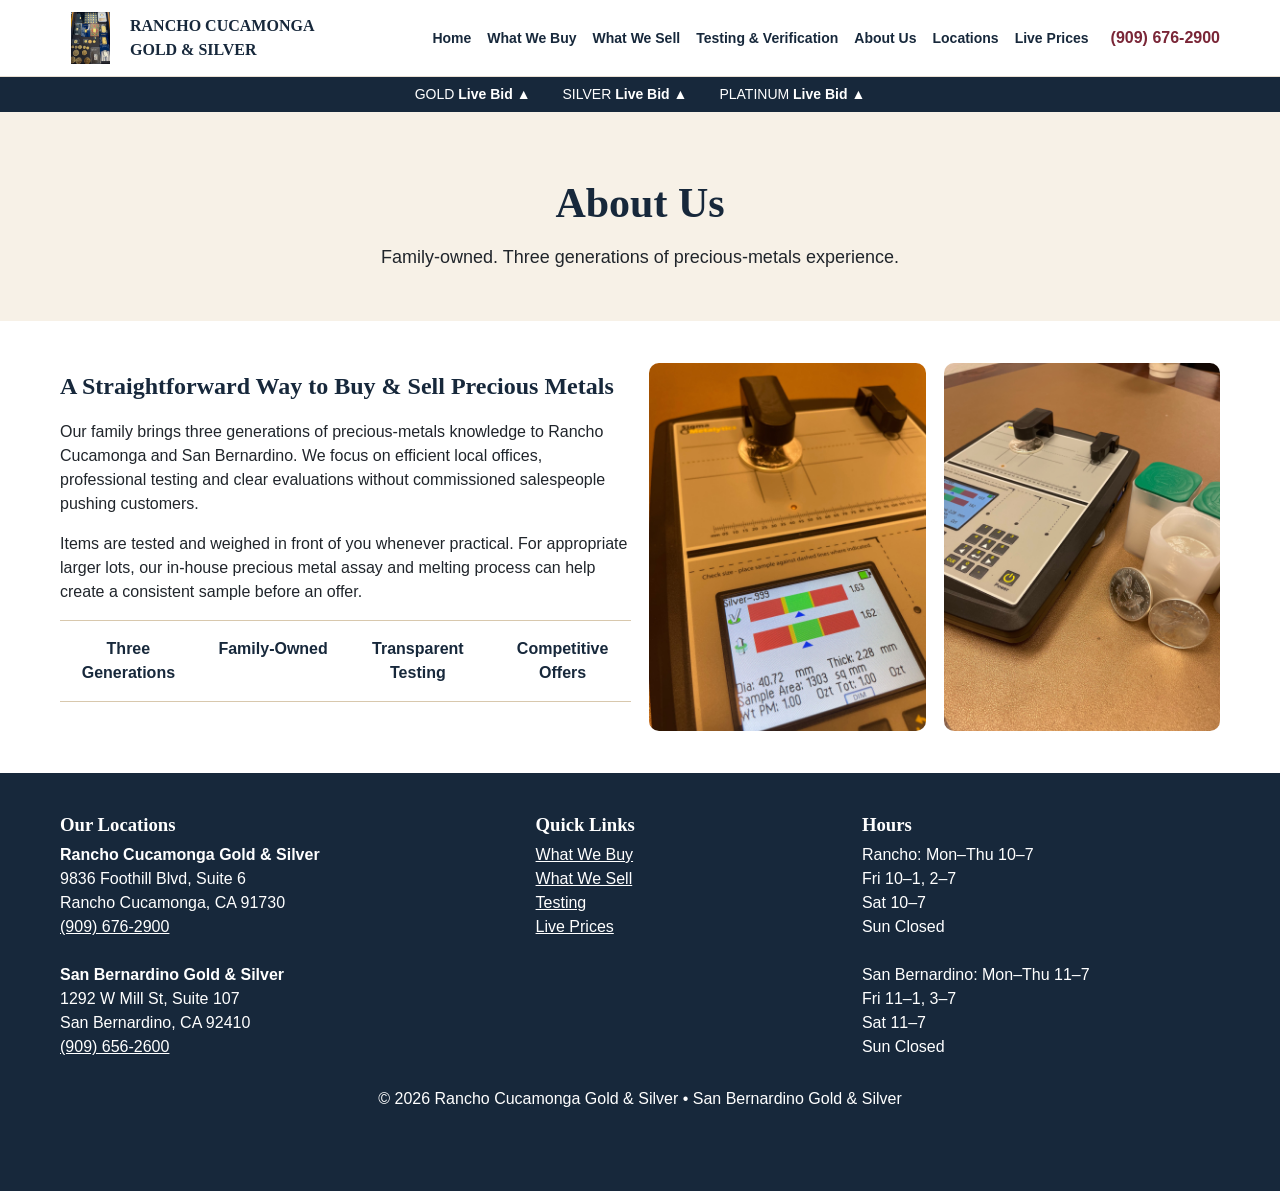
==== about.html @ 17d411f2 "Add files via upload" ====
<!doctype html><html lang="en"><head><meta charset="utf-8"><meta name="viewport" content="width=device-width,initial-scale=1"><title>About Us | Rancho Cucamonga Gold & Silver</title><meta name="description" content="Gold & Silver Buyer & Seller in Rancho Cucamonga and San Bernardino, California."><link rel="stylesheet" href="styles.css"></head><body><header class="header"><div class="wrap head"><a class="brand" href="index.html"><img src="assets/IMG_9487.jpeg" alt="Rancho Cucamonga Gold & Silver"><span>RANCHO CUCAMONGA<br>GOLD & SILVER</span></a><button class="menuBtn btn">☰</button><nav class="nav"><a href="index.html">Home</a><a href="buy.html">What We Buy</a><a href="sell.html">What We Sell</a><a href="testing.html">Testing & Verification</a><a href="about.html">About Us</a><a href="locations.html">Locations</a><a href="prices.html">Live Prices</a></nav><span class="phone">(909) 676-2900</span></div></header><a href="prices.html" class="ticker" style="display:block;text-decoration:none"><span>GOLD <b>Live Bid</b> ▲</span><span>SILVER <b>Live Bid</b> ▲</span><span>PLATINUM <b>Live Bid</b> ▲</span></a><section class="pagehero"><div class="wrap"><h1>About Us</h1><p class="lead">Family-owned. Three generations of precious-metals experience.</p></div></section><section class="section"><div class="wrap grid2"><div><h2>A Straightforward Way to Buy & Sell Precious Metals</h2><p>Our family brings three generations of precious-metals knowledge to Rancho Cucamonga and San Bernardino. We focus on efficient local offices, professional testing and clear evaluations without commissioned salespeople pushing customers.</p><p>Items are tested and weighed in front of you whenever practical. For appropriate larger lots, our in-house precious metal assay and melting process can help create a consistent sample before an offer.</p><div class="trust"><span>Three Generations</span><span>Family-Owned</span><span>Transparent Testing</span><span>Competitive Offers</span></div></div><div class="grid2"><img src="assets/df1a1af3-cf54-4268-b1e5-95b220ba0c48.jpeg" style="width:100%;border-radius:10px"><img src="assets/c4d57af2-8ee5-490c-bafe-da562ba56ebb.jpeg" style="width:100%;border-radius:10px"></div></div></section><footer class="footer"><div class="wrap footgrid"><div><h3>Our Locations</h3><b>Rancho Cucamonga Gold & Silver</b><br>9836 Foothill Blvd, Suite 6<br>Rancho Cucamonga, CA 91730<br><a href="tel:19096762900">(909) 676-2900</a><br><br><b>San Bernardino Gold & Silver</b><br>1292 W Mill St, Suite 107<br>San Bernardino, CA 92410<br><a href="tel:19096562600">(909) 656-2600</a></div><div><h3>Quick Links</h3><a href="buy.html">What We Buy</a><br><a href="sell.html">What We Sell</a><br><a href="testing.html">Testing</a><br><a href="prices.html">Live Prices</a></div><div><h3>Hours</h3>Rancho: Mon–Thu 10–7<br>Fri 10–1, 2–7<br>Sat 10–7<br>Sun Closed<br><br>San Bernardino: Mon–Thu 11–7<br>Fri 11–1, 3–7<br>Sat 11–7<br>Sun Closed</div></div><div class="wrap center" style="margin-top:28px">© 2026 Rancho Cucamonga Gold & Silver • San Bernardino Gold & Silver</div></footer><script src="site.js"></script></body></html>
---- styles.css ----
:root{--navy:#17283b;--burg:#7a2637;--gold:#b28a45;--cream:#f7f1e7;--ink:#20252b;--white:#fff}*{box-sizing:border-box}html{scroll-behavior:smooth}body{margin:0;font:16px/1.5 Arial,sans-serif;color:var(--ink);background:#fff}h1,h2,h3{font-family:Georgia,serif;color:var(--navy);margin:.2em 0}.wrap{width:min(1160px,92%);margin:auto}.header{position:sticky;top:0;z-index:50;background:#fff;border-bottom:1px solid #e8dfd2}.head{height:76px;display:flex;align-items:center;gap:22px}.brand{display:flex;align-items:center;gap:10px;text-decoration:none;color:var(--navy);font-family:Georgia,serif;font-weight:bold}.brand img{width:60px;height:52px;object-fit:contain}.nav{margin-left:auto;display:flex;gap:16px;align-items:center}.nav a{text-decoration:none;color:var(--navy);font-size:14px;font-weight:700}.nav a:hover{color:var(--burg)}.phone{font-weight:700;color:var(--burg);white-space:nowrap}.ticker{position:sticky;top:76px;z-index:45;background:var(--navy);color:#fff;padding:7px 0;text-align:center;font-size:14px}.ticker span{margin:0 16px}.hero{background:var(--cream)}.hero img{width:100%;display:block;max-height:620px;object-fit:cover;object-position:center}.hero-actions{margin-top:-72px;position:relative;z-index:2;padding-bottom:20px;display:flex;justify-content:center;gap:12px}.btn{display:inline-block;background:var(--navy);color:#fff;text-decoration:none;border:0;border-radius:7px;padding:12px 20px;font-weight:700;cursor:pointer}.btn.alt{background:var(--burg)}.section{padding:42px 0}.section.tinted{background:var(--cream)}.center{text-align:center}.lead{font-size:18px;max-width:820px;margin:8px auto 20px}.trust{display:grid;grid-template-columns:repeat(4,1fr);gap:8px;border-top:1px solid #d8c8ad;border-bottom:1px solid #d8c8ad;padding:16px 0;color:var(--navy);font-weight:700;text-align:center}.grid2,.grid3,.grid4{display:grid;gap:18px}.grid2{grid-template-columns:repeat(2,1fr)}.grid3{grid-template-columns:repeat(3,1fr)}.grid4{grid-template-columns:repeat(4,1fr)}.card{background:#fff;border:1px solid #e3d9ca;border-radius:12px;overflow:hidden;box-shadow:0 5px 18px #18283b0d}.card img{width:100%;height:230px;object-fit:cover}.pad{padding:18px}.card h3{font-size:22px}.product img{height:245px;object-fit:cover}.details{display:none;border-top:1px solid #eee;padding:16px}.product.open .details{display:block}.details-grid{display:grid;grid-template-columns:1fr 1.3fr;gap:18px}.specs{margin:0;padding-left:18px}.jump{display:flex;gap:8px;justify-content:center;flex-wrap:wrap;margin:18px 0}.jump a{padding:8px 12px;border:1px solid #d8c8ad;border-radius:20px;text-decoration:none;color:var(--navy)}.media-placeholder{height:260px;border-radius:12px;background:linear-gradient(135deg,#d8c8ad,#f7f1e7);display:flex;align-items:center;justify-content:center;color:var(--navy);font-weight:bold}.steps{display:grid;grid-template-columns:repeat(4,1fr);gap:12px}.step{padding:18px;background:#fff;border:1px solid #e3d9ca;border-radius:10px}.faq details{border-bottom:1px solid #ddd;padding:13px 0}.location{padding:22px;border:1px solid #e3d9ca;border-radius:12px;background:#fff}.map{width:100%;height:260px;border:0;border-radius:8px}.reviews{display:flex;overflow:auto;gap:14px;padding:6px 0}.review{min-width:300px;background:#fff;border:1px solid #e3d9ca;border-radius:10px;padding:16px}.stars{color:#b28a45}.footer{background:var(--navy);color:#fff;padding:34px 0 80px}.footer h3{color:#fff}.footer a{color:#fff}.footgrid{display:grid;grid-template-columns:1.5fr 1fr 1.2fr;gap:28px}.pagehero{padding:52px 0 30px;background:var(--cream);text-align:center}.pagehero h1{font-size:42px}.priceboxes{display:grid;grid-template-columns:repeat(3,1fr);gap:15px}.pricebox{background:#fff;border:1px solid #d8c8ad;border-radius:12px;padding:20px;text-align:center}.pricebig{font-size:32px;font-weight:800;color:var(--navy)}table{border-collapse:collapse;width:100%;background:#fff}td,th{padding:12px;border-bottom:1px solid #ddd;text-align:left}.fullscreen-board{background:var(--cream);min-height:100vh}.notice{background:#fff8e8;border:1px solid #e4c98c;padding:12px;border-radius:8px}.menuBtn{display:none}
@media(max-width:900px){.nav{display:none;position:absolute;top:76px;left:0;right:0;background:#fff;padding:18px;flex-direction:column;border-bottom:1px solid #ddd}.nav.show{display:flex}.menuBtn{display:block;margin-left:auto}.phone{display:none}.grid4,.grid3{grid-template-columns:repeat(2,1fr)}.trust,.steps{grid-template-columns:repeat(2,1fr)}.footgrid{grid-template-columns:1fr}.priceboxes{grid-template-columns:1fr}.ticker{top:76px}.hero-actions{margin-top:-20px}.details-grid{grid-template-columns:1fr}}
@media(max-width:600px){.grid2,.grid3,.grid4,.trust,.steps{grid-template-columns:1fr}.section{padding:30px 0}.pagehero h1{font-size:34px}.card img,.product img{height:220px}.ticker span{margin:0 5px;font-size:12px}.head{height:70px}.ticker{top:70px}.brand{font-size:13px}.brand img{width:52px}.hero img{min-height:340px;object-fit:cover}.hero-actions{margin-top:0;padding-top:14px}.btn{padding:11px 15px}}
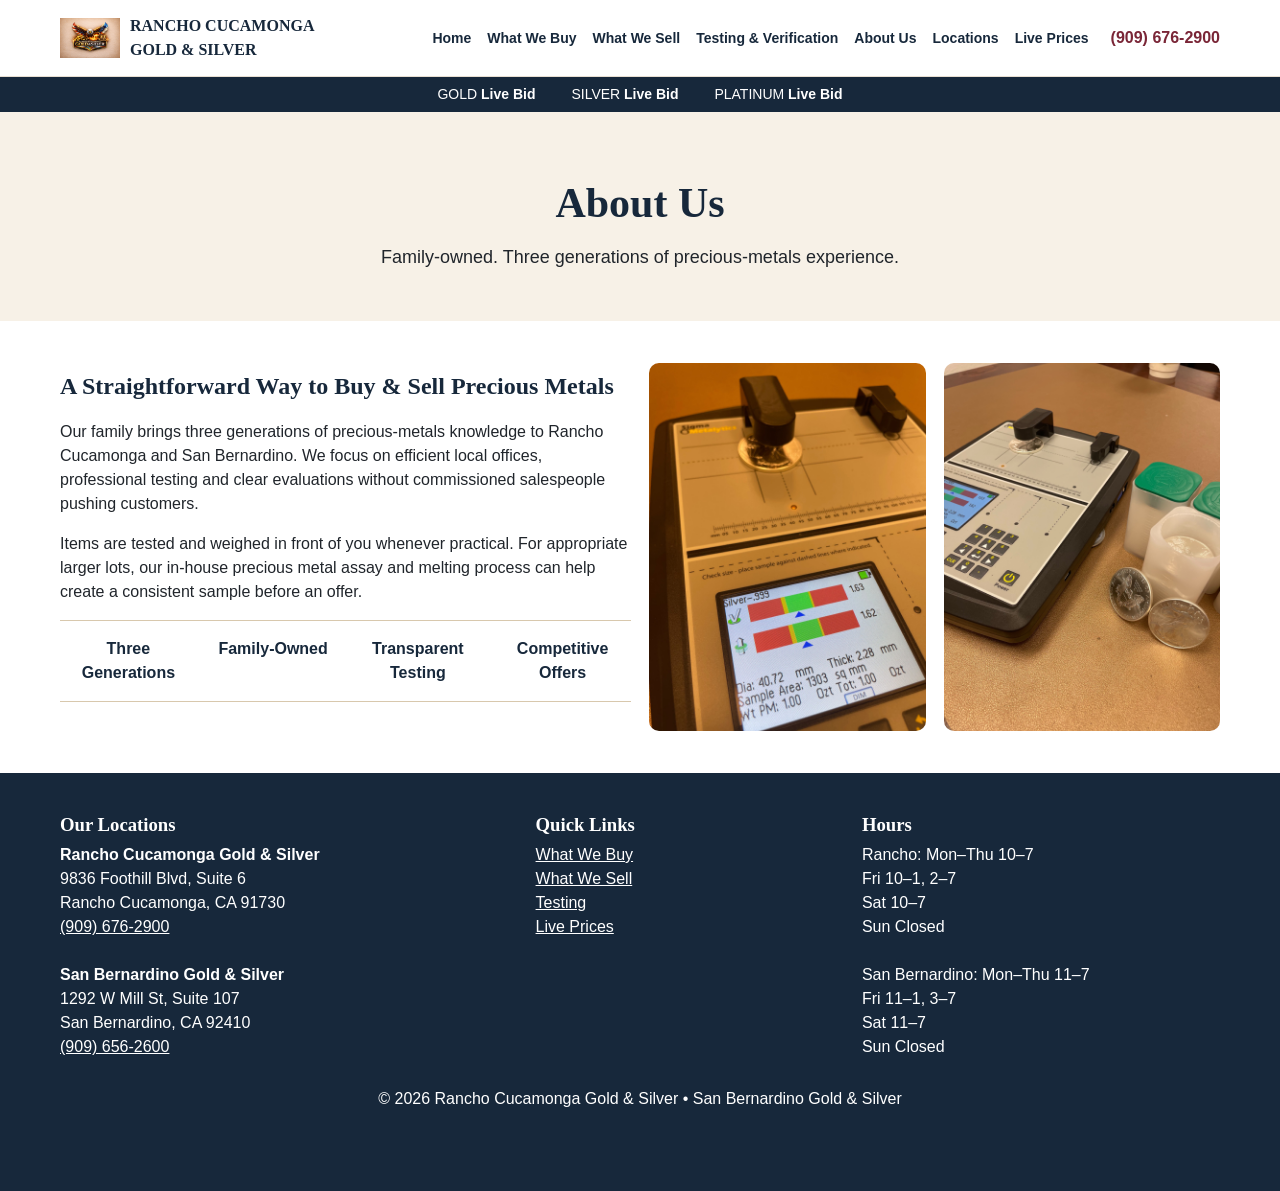
==== commit ea830a92: "Update about.html" ====
--- a/about.html
+++ b/about.html
@@ -1 +1,534 @@
-<!doctype html><html lang="en"><head><meta charset="utf-8"><meta name="viewport" content="width=device-width,initial-scale=1"><title>About Us | Rancho Cucamonga Gold & Silver</title><meta name="description" content="Gold & Silver Buyer & Seller in Rancho Cucamonga and San Bernardino, California."><link rel="stylesheet" href="styles.css"></head><body><header class="header"><div class="wrap head"><a class="brand" href="index.html"><img src="assets/IMG_9487.jpeg" alt="Rancho Cucamonga Gold & Silver"><span>RANCHO CUCAMONGA<br>GOLD & SILVER</span></a><button class="menuBtn btn">☰</button><nav class="nav"><a href="index.html">Home</a><a href="buy.html">What We Buy</a><a href="sell.html">What We Sell</a><a href="testing.html">Testing & Verification</a><a href="about.html">About Us</a><a href="locations.html">Locations</a><a href="prices.html">Live Prices</a></nav><span class="phone">(909) 676-2900</span></div></header><a href="prices.html" class="ticker" style="display:block;text-decoration:none"><span>GOLD <b>Live Bid</b> ▲</span><span>SILVER <b>Live Bid</b> ▲</span><span>PLATINUM <b>Live Bid</b> ▲</span></a><section class="pagehero"><div class="wrap"><h1>About Us</h1><p class="lead">Family-owned. Three generations of precious-metals experience.</p></div></section><section class="section"><div class="wrap grid2"><div><h2>A Straightforward Way to Buy & Sell Precious Metals</h2><p>Our family brings three generations of precious-metals knowledge to Rancho Cucamonga and San Bernardino. We focus on efficient local offices, professional testing and clear evaluations without commissioned salespeople pushing customers.</p><p>Items are tested and weighed in front of you whenever practical. For appropriate larger lots, our in-house precious metal assay and melting process can help create a consistent sample before an offer.</p><div class="trust"><span>Three Generations</span><span>Family-Owned</span><span>Transparent Testing</span><span>Competitive Offers</span></div></div><div class="grid2"><img src="assets/df1a1af3-cf54-4268-b1e5-95b220ba0c48.jpeg" style="width:100%;border-radius:10px"><img src="assets/c4d57af2-8ee5-490c-bafe-da562ba56ebb.jpeg" style="width:100%;border-radius:10px"></div></div></section><footer class="footer"><div class="wrap footgrid"><div><h3>Our Locations</h3><b>Rancho Cucamonga Gold & Silver</b><br>9836 Foothill Blvd, Suite 6<br>Rancho Cucamonga, CA 91730<br><a href="tel:19096762900">(909) 676-2900</a><br><br><b>San Bernardino Gold & Silver</b><br>1292 W Mill St, Suite 107<br>San Bernardino, CA 92410<br><a href="tel:19096562600">(909) 656-2600</a></div><div><h3>Quick Links</h3><a href="buy.html">What We Buy</a><br><a href="sell.html">What We Sell</a><br><a href="testing.html">Testing</a><br><a href="prices.html">Live Prices</a></div><div><h3>Hours</h3>Rancho: Mon–Thu 10–7<br>Fri 10–1, 2–7<br>Sat 10–7<br>Sun Closed<br><br>San Bernardino: Mon–Thu 11–7<br>Fri 11–1, 3–7<br>Sat 11–7<br>Sun Closed</div></div><div class="wrap center" style="margin-top:28px">© 2026 Rancho Cucamonga Gold & Silver • San Bernardino Gold & Silver</div></footer><script src="site.js"></script></body></html>+<!doctype html>
+<html lang="en">
+
+<head>
+<meta charset="utf-8">
+<meta name="viewport" content="width=device-width,initial-scale=1">
+
+<title>About Us | Rancho Cucamonga Gold & Silver</title>
+
+<meta
+  name="description"
+  content="Gold & Silver Buyer & Seller in Rancho Cucamonga and San Bernardino, California."
+>
+
+<link rel="stylesheet" href="styles.css">
+</head>
+
+<body>
+
+
+<!-- HEADER -->
+
+<header class="header">
+
+<div class="wrap head">
+
+<a class="brand" href="index.html">
+
+<img
+  id="header-logo"
+  src="assets/IMG_9487.jpeg"
+  alt="Rancho Cucamonga Gold & Silver"
+>
+
+<span>
+RANCHO CUCAMONGA<br>
+GOLD & SILVER
+</span>
+
+</a>
+
+<button class="menuBtn btn">
+☰
+</button>
+
+<nav class="nav">
+
+<a href="index.html">Home</a>
+<a href="buy.html">What We Buy</a>
+<a href="sell.html">What We Sell</a>
+<a href="testing.html">Testing & Verification</a>
+<a href="about.html">About Us</a>
+<a href="locations.html">Locations</a>
+<a href="prices.html">Live Prices</a>
+
+</nav>
+
+<span class="phone">
+(909) 676-2900
+</span>
+
+</div>
+
+</header>
+
+
+
+<!-- LIVE METAL PRICES -->
+
+<a
+  href="prices.html"
+  class="ticker"
+  style="display:block;text-decoration:none"
+>
+
+<span>
+GOLD <b>Live Bid</b>
+</span>
+
+<span>
+SILVER <b>Live Bid</b>
+</span>
+
+<span>
+PLATINUM <b>Live Bid</b>
+</span>
+
+</a>
+
+
+
+<!-- ABOUT PAGE HEADER -->
+
+<section class="pagehero">
+
+<div class="wrap">
+
+<h1>
+About Us
+</h1>
+
+<p
+  class="lead"
+  id="about-intro"
+>
+Family-owned. Three generations of precious-metals experience.
+</p>
+
+</div>
+
+</section>
+
+
+
+<!-- ABOUT CONTENT -->
+
+<section class="section">
+
+<div class="wrap grid2">
+
+
+<!-- ABOUT TEXT -->
+
+<div>
+
+<h2 id="about-heading">
+A Straightforward Way to Buy & Sell Precious Metals
+</h2>
+
+
+<p id="about-description-1">
+Our family brings three generations of precious-metals knowledge to Rancho Cucamonga and San Bernardino. We focus on efficient local offices, professional testing and clear evaluations without commissioned salespeople pushing customers.
+</p>
+
+
+<p id="about-description-2">
+Items are tested and weighed in front of you whenever practical. For appropriate larger lots, our in-house precious metal assay and melting process can help create a consistent sample before an offer.
+</p>
+
+
+
+<!-- TRUST LABELS -->
+
+<div class="trust">
+
+<span id="about-trust-1">
+Three Generations
+</span>
+
+<span id="about-trust-2">
+Family-Owned
+</span>
+
+<span id="about-trust-3">
+Transparent Testing
+</span>
+
+<span id="about-trust-4">
+Competitive Offers
+</span>
+
+</div>
+
+</div>
+
+
+
+<!-- ABOUT PHOTOS -->
+
+<div class="grid2">
+
+<img
+  id="about-image-1"
+  src="assets/df1a1af3-cf54-4268-b1e5-95b220ba0c48.jpeg"
+  alt="Rancho Cucamonga Gold & Silver"
+  style="width:100%;border-radius:10px"
+>
+
+
+<img
+  id="about-image-2"
+  src="assets/c4d57af2-8ee5-490c-bafe-da562ba56ebb.jpeg"
+  alt="Gold and silver precious metals"
+  style="width:100%;border-radius:10px"
+>
+
+</div>
+
+
+</div>
+
+</section>
+
+
+
+<!-- FOOTER -->
+
+<footer class="footer">
+
+<div class="wrap footgrid">
+
+
+<div>
+
+<h3>
+Our Locations
+</h3>
+
+<b>
+Rancho Cucamonga Gold & Silver
+</b>
+
+<br>
+9836 Foothill Blvd, Suite 6
+
+<br>
+Rancho Cucamonga, CA 91730
+
+<br>
+
+<a href="tel:19096762900">
+(909) 676-2900
+</a>
+
+
+<br><br>
+
+
+<b>
+San Bernardino Gold & Silver
+</b>
+
+<br>
+1292 W Mill St, Suite 107
+
+<br>
+San Bernardino, CA 92410
+
+<br>
+
+<a href="tel:19096562600">
+(909) 656-2600
+</a>
+
+</div>
+
+
+
+<div>
+
+<h3>
+Quick Links
+</h3>
+
+<a href="buy.html">
+What We Buy
+</a>
+
+<br>
+
+<a href="sell.html">
+What We Sell
+</a>
+
+<br>
+
+<a href="testing.html">
+Testing
+</a>
+
+<br>
+
+<a href="prices.html">
+Live Prices
+</a>
+
+</div>
+
+
+
+<div>
+
+<h3>
+Hours
+</h3>
+
+Rancho: Mon–Thu 10–7
+<br>
+
+Fri 10–1, 2–7
+<br>
+
+Sat 10–7
+<br>
+
+Sun Closed
+
+
+<br><br>
+
+
+San Bernardino: Mon–Thu 11–7
+<br>
+
+Fri 11–1, 3–7
+<br>
+
+Sat 11–7
+<br>
+
+Sun Closed
+
+</div>
+
+
+</div>
+
+
+<div
+  class="wrap center"
+  style="margin-top:28px"
+>
+
+© 2026 Rancho Cucamonga Gold & Silver
+•
+San Bernardino Gold & Silver
+
+</div>
+
+</footer>
+
+
+
+<script src="site.js"></script>
+
+
+<script>
+
+(async()=>{
+
+try{
+
+
+/* LOAD ADMIN SETTINGS */
+
+const r=
+  await fetch(
+    "content/settings/general.json",
+    {
+      cache:"no-store"
+    }
+  );
+
+if(!r.ok)return;
+
+const g=
+  await r.json();
+
+
+
+/* HEADER LOGO */
+
+if(g.header_logo){
+
+  const image=
+    document.getElementById("header-logo");
+
+  if(image){
+    image.src=g.header_logo;
+  }
+
+}
+
+
+
+/* ABOUT INTRO */
+
+if(g.about_intro){
+
+  const element=
+    document.getElementById("about-intro");
+
+  if(element){
+    element.textContent=g.about_intro;
+  }
+
+}
+
+
+
+/* ABOUT MAIN HEADING */
+
+if(g.about_heading){
+
+  const element=
+    document.getElementById("about-heading");
+
+  if(element){
+    element.textContent=g.about_heading;
+  }
+
+}
+
+
+
+/* DESCRIPTION 1 */
+
+if(g.about_description_1){
+
+  const element=
+    document.getElementById("about-description-1");
+
+  if(element){
+    element.textContent=g.about_description_1;
+  }
+
+}
+
+
+
+/* DESCRIPTION 2 */
+
+if(g.about_description_2){
+
+  const element=
+    document.getElementById("about-description-2");
+
+  if(element){
+    element.textContent=g.about_description_2;
+  }
+
+}
+
+
+
+/* TRUST LABEL 1 */
+
+if(g.about_trust_1){
+
+  const element=
+    document.getElementById("about-trust-1");
+
+  if(element){
+    element.textContent=g.about_trust_1;
+  }
+
+}
+
+
+
+/* TRUST LABEL 2 */
+
+if(g.about_trust_2){
+
+  const element=
+    document.getElementById("about-trust-2");
+
+  if(element){
+    element.textContent=g.about_trust_2;
+  }
+
+}
+
+
+
+/* TRUST LABEL 3 */
+
+if(g.about_trust_3){
+
+  const element=
+    document.getElementById("about-trust-3");
+
+  if(element){
+    element.textContent=g.about_trust_3;
+  }
+
+}
+
+
+
+/* TRUST LABEL 4 */
+
+if(g.about_trust_4){
+
+  const element=
+    document.getElementById("about-trust-4");
+
+  if(element){
+    element.textContent=g.about_trust_4;
+  }
+
+}
+
+
+
+/* ABOUT PHOTO 1 */
+
+if(g.about_image_1){
+
+  const image=
+    document.getElementById("about-image-1");
+
+  if(image){
+    image.src=g.about_image_1;
+  }
+
+}
+
+
+
+/* ABOUT PHOTO 2 */
+
+if(g.about_image_2){
+
+  const image=
+    document.getElementById("about-image-2");
+
+  if(image){
+    image.src=g.about_image_2;
+  }
+
+}
+
+
+}catch(e){}
+
+
+})();
+
+</script>
+
+
+</body>
+</html>
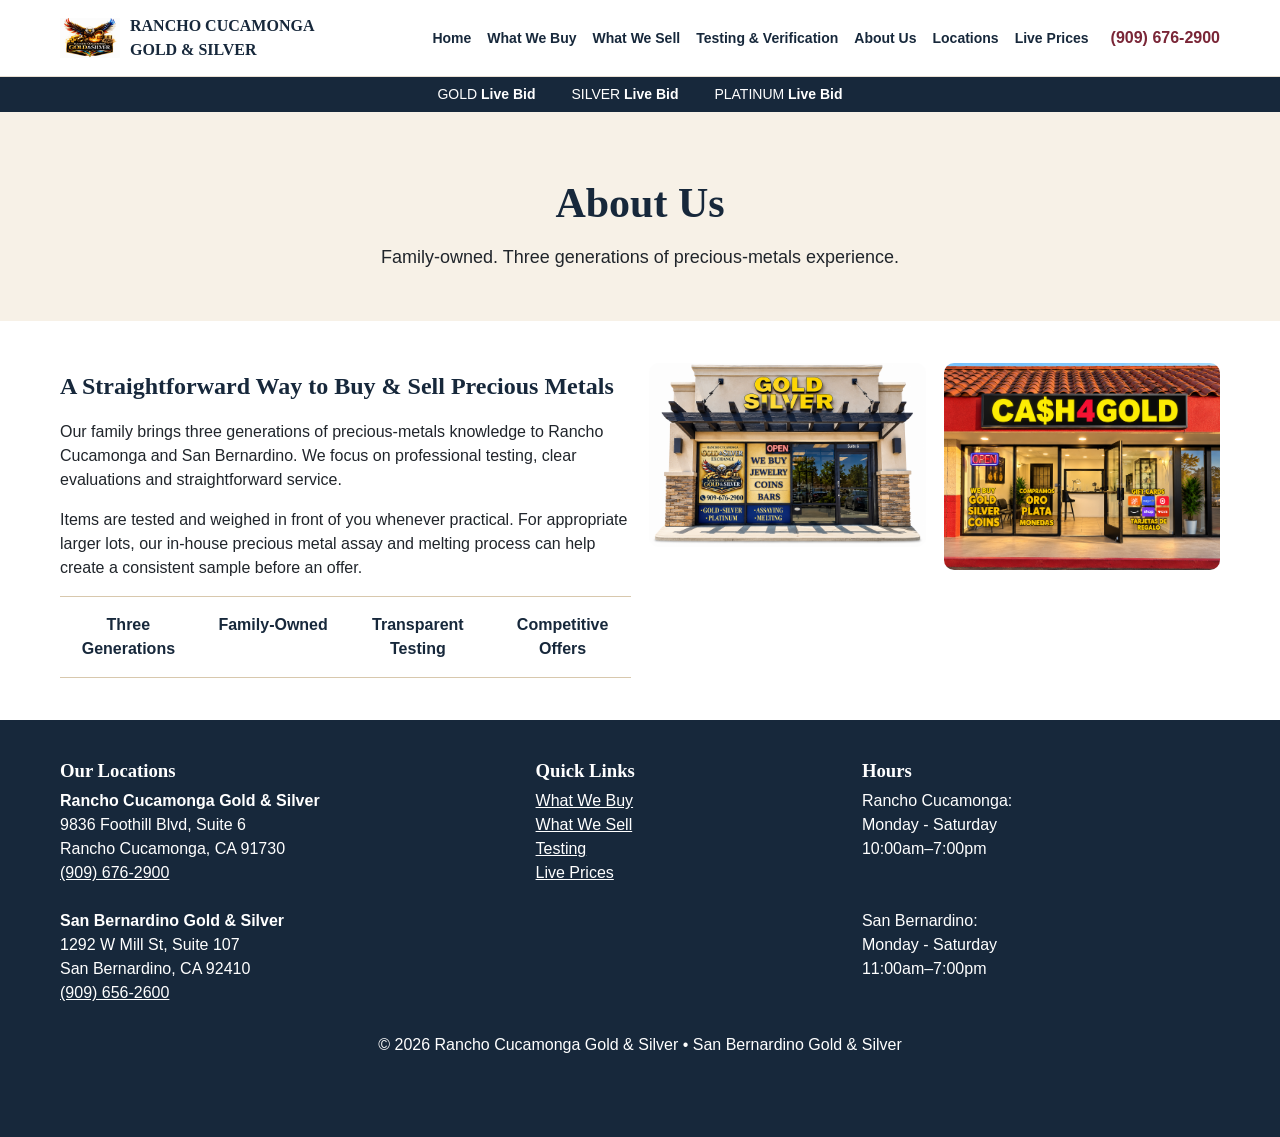
==== commit bace77ea: "Update about.html" ====
--- a/about.html
+++ b/about.html
@@ -28,7 +28,7 @@
 
 <img
   id="header-logo"
-  src="assets/IMG_9487.jpeg"
+  src="/assets/uploads/rancho_cucamonga_gold_silver_logo_hd-1-.jpg"
   alt="Rancho Cucamonga Gold & Silver"
 >
 
@@ -39,7 +39,7 @@
 
 </a>
 
-<button class="menuBtn btn">
+<button class="menuBtn btn" aria-label="Menu">
 ☰
 </button>
 
@@ -95,7 +95,7 @@
 
 <div class="wrap">
 
-<h1>
+<h1 id="about-page-heading">
 About Us
 </h1>
 
@@ -119,8 +119,6 @@
 <div class="wrap grid2">
 
 
-<!-- ABOUT TEXT -->
-
 <div>
 
 <h2 id="about-heading">
@@ -139,8 +137,6 @@
 
 
 
-<!-- TRUST LABELS -->
-
 <div class="trust">
 
 <span id="about-trust-1">
@@ -165,21 +161,18 @@
 
 
 
-<!-- ABOUT PHOTOS -->
-
 <div class="grid2">
 
 <img
   id="about-image-1"
-  src="assets/df1a1af3-cf54-4268-b1e5-95b220ba0c48.jpeg"
+  src="/assets/uploads/fdbc5a09-9437-418e-bec6-6cfd2b2c7103.png"
   alt="Rancho Cucamonga Gold & Silver"
   style="width:100%;border-radius:10px"
 >
 
-
 <img
   id="about-image-2"
-  src="assets/c4d57af2-8ee5-490c-bafe-da562ba56ebb.jpeg"
+  src="/assets/uploads/8f8536a7-00e0-43c3-9b45-6a53b4d12eab.png"
   alt="Gold and silver precious metals"
   style="width:100%;border-radius:10px"
 >
@@ -206,19 +199,23 @@
 Our Locations
 </h3>
 
-<b>
+<b id="footer-rancho-name">
 Rancho Cucamonga Gold & Silver
 </b>
 
 <br>
-9836 Foothill Blvd, Suite 6
-
-<br>
+
+<span id="footer-rancho-address">
+9836 Foothill Blvd, Suite 6<br>
 Rancho Cucamonga, CA 91730
-
-<br>
-
-<a href="tel:19096762900">
+</span>
+
+<br>
+
+<a
+  id="footer-rancho-phone"
+  href="tel:19096762900"
+>
 (909) 676-2900
 </a>
 
@@ -226,19 +223,23 @@
 <br><br>
 
 
-<b>
+<b id="footer-sb-name">
 San Bernardino Gold & Silver
 </b>
 
 <br>
-1292 W Mill St, Suite 107
-
-<br>
+
+<span id="footer-sb-address">
+1292 W Mill St, Suite 107<br>
 San Bernardino, CA 92410
-
-<br>
-
-<a href="tel:19096562600">
+</span>
+
+<br>
+
+<a
+  id="footer-sb-phone"
+  href="tel:19096562600"
+>
 (909) 656-2600
 </a>
 
@@ -284,31 +285,53 @@
 Hours
 </h3>
 
+<span id="footer-rancho-hours-mon-thu">
 Rancho: Mon–Thu 10–7
-<br>
-
+</span>
+
+<br>
+
+<span id="footer-rancho-hours-fri">
 Fri 10–1, 2–7
-<br>
-
+</span>
+
+<br>
+
+<span id="footer-rancho-hours-sat">
 Sat 10–7
-<br>
-
+</span>
+
+<br>
+
+<span id="footer-rancho-hours-sun">
 Sun Closed
+</span>
 
 
 <br><br>
 
 
+<span id="footer-sb-hours-mon-thu">
 San Bernardino: Mon–Thu 11–7
-<br>
-
+</span>
+
+<br>
+
+<span id="footer-sb-hours-fri">
 Fri 11–1, 3–7
-<br>
-
+</span>
+
+<br>
+
+<span id="footer-sb-hours-sat">
 Sat 11–7
-<br>
-
+</span>
+
+<br>
+
+<span id="footer-sb-hours-sun">
 Sun Closed
+</span>
 
 </div>
 
@@ -340,10 +363,7 @@
 
 try{
 
-
-/* LOAD ADMIN SETTINGS */
-
-const r=
+const response =
   await fetch(
     "content/settings/general.json",
     {
@@ -351,179 +371,119 @@
     }
   );
 
-if(!r.ok)return;
-
-const g=
-  await r.json();
-
-
-
-/* HEADER LOGO */
-
-if(g.header_logo){
-
-  const image=
-    document.getElementById("header-logo");
-
-  if(image){
-    image.src=g.header_logo;
+if(!response.ok)return;
+
+const g =
+  await response.json();
+
+
+
+function setText(id,value){
+
+  if(!value)return;
+
+  const element =
+    document.getElementById(id);
+
+  if(element){
+    element.textContent=value;
   }
 
 }
 
 
 
-/* ABOUT INTRO */
-
-if(g.about_intro){
-
-  const element=
-    document.getElementById("about-intro");
+function setImage(id,value){
+
+  if(!value)return;
+
+  const element =
+    document.getElementById(id);
 
   if(element){
-    element.textContent=g.about_intro;
+    element.src=value;
   }
 
 }
 
 
 
-/* ABOUT MAIN HEADING */
-
-if(g.about_heading){
-
-  const element=
-    document.getElementById("about-heading");
-
-  if(element){
-    element.textContent=g.about_heading;
-  }
-
-}
-
-
-
-/* DESCRIPTION 1 */
-
-if(g.about_description_1){
-
-  const element=
-    document.getElementById("about-description-1");
-
-  if(element){
-    element.textContent=g.about_description_1;
-  }
-
-}
-
-
-
-/* DESCRIPTION 2 */
-
-if(g.about_description_2){
-
-  const element=
-    document.getElementById("about-description-2");
-
-  if(element){
-    element.textContent=g.about_description_2;
-  }
-
-}
-
-
-
-/* TRUST LABEL 1 */
-
-if(g.about_trust_1){
-
-  const element=
-    document.getElementById("about-trust-1");
-
-  if(element){
-    element.textContent=g.about_trust_1;
-  }
-
-}
-
-
-
-/* TRUST LABEL 2 */
-
-if(g.about_trust_2){
-
-  const element=
-    document.getElementById("about-trust-2");
-
-  if(element){
-    element.textContent=g.about_trust_2;
-  }
-
-}
-
-
-
-/* TRUST LABEL 3 */
-
-if(g.about_trust_3){
-
-  const element=
-    document.getElementById("about-trust-3");
-
-  if(element){
-    element.textContent=g.about_trust_3;
-  }
-
-}
-
-
-
-/* TRUST LABEL 4 */
-
-if(g.about_trust_4){
-
-  const element=
-    document.getElementById("about-trust-4");
-
-  if(element){
-    element.textContent=g.about_trust_4;
-  }
-
-}
-
-
-
-/* ABOUT PHOTO 1 */
-
-if(g.about_image_1){
-
-  const image=
-    document.getElementById("about-image-1");
-
-  if(image){
-    image.src=g.about_image_1;
-  }
-
-}
-
-
-
-/* ABOUT PHOTO 2 */
-
-if(g.about_image_2){
-
-  const image=
-    document.getElementById("about-image-2");
-
-  if(image){
-    image.src=g.about_image_2;
-  }
-
-}
+/* HEADER */
+
+setImage(
+  "header-logo",
+  g.header_logo
+);
+
+
+
+/* ABOUT PAGE */
+
+setText(
+  "about-page-heading",
+  g.about_page_heading
+);
+
+setText(
+  "about-intro",
+  g.about_intro
+);
+
+setText(
+  "about-heading",
+  g.about_heading
+);
+
+setText(
+  "about-description-1",
+  g.about_description_1
+);
+
+setText(
+  "about-description-2",
+  g.about_description_2
+);
+
+
+
+/* TRUST LABELS */
+
+setText(
+  "about-trust-1",
+  g.about_trust_1
+);
+
+setText(
+  "about-trust-2",
+  g.about_trust_2
+);
+
+setText(
+  "about-trust-3",
+  g.about_trust_3
+);
+
+setText(
+  "about-trust-4",
+  g.about_trust_4
+);
+
+
+
+/* PHOTOS */
+
+setImage(
+  "about-image-1",
+  g.about_image_1
+);
+
+setImage(
+  "about-image-2",
+  g.about_image_2
+);
 
 
 }catch(e){}
-
 
 })();
 
--- a/styles.css
+++ b/styles.css
@@ -1,4 +1,565 @@
-
-:root{--navy:#17283b;--burg:#7a2637;--gold:#b28a45;--cream:#f7f1e7;--ink:#20252b;--white:#fff}*{box-sizing:border-box}html{scroll-behavior:smooth}body{margin:0;font:16px/1.5 Arial,sans-serif;color:var(--ink);background:#fff}h1,h2,h3{font-family:Georgia,serif;color:var(--navy);margin:.2em 0}.wrap{width:min(1160px,92%);margin:auto}.header{position:sticky;top:0;z-index:50;background:#fff;border-bottom:1px solid #e8dfd2}.head{height:76px;display:flex;align-items:center;gap:22px}.brand{display:flex;align-items:center;gap:10px;text-decoration:none;color:var(--navy);font-family:Georgia,serif;font-weight:bold}.brand img{width:60px;height:52px;object-fit:contain}.nav{margin-left:auto;display:flex;gap:16px;align-items:center}.nav a{text-decoration:none;color:var(--navy);font-size:14px;font-weight:700}.nav a:hover{color:var(--burg)}.phone{font-weight:700;color:var(--burg);white-space:nowrap}.ticker{position:sticky;top:76px;z-index:45;background:var(--navy);color:#fff;padding:7px 0;text-align:center;font-size:14px}.ticker span{margin:0 16px}.hero{background:var(--cream)}.hero img{width:100%;display:block;max-height:620px;object-fit:cover;object-position:center}.hero-actions{margin-top:-72px;position:relative;z-index:2;padding-bottom:20px;display:flex;justify-content:center;gap:12px}.btn{display:inline-block;background:var(--navy);color:#fff;text-decoration:none;border:0;border-radius:7px;padding:12px 20px;font-weight:700;cursor:pointer}.btn.alt{background:var(--burg)}.section{padding:42px 0}.section.tinted{background:var(--cream)}.center{text-align:center}.lead{font-size:18px;max-width:820px;margin:8px auto 20px}.trust{display:grid;grid-template-columns:repeat(4,1fr);gap:8px;border-top:1px solid #d8c8ad;border-bottom:1px solid #d8c8ad;padding:16px 0;color:var(--navy);font-weight:700;text-align:center}.grid2,.grid3,.grid4{display:grid;gap:18px}.grid2{grid-template-columns:repeat(2,1fr)}.grid3{grid-template-columns:repeat(3,1fr)}.grid4{grid-template-columns:repeat(4,1fr)}.card{background:#fff;border:1px solid #e3d9ca;border-radius:12px;overflow:hidden;box-shadow:0 5px 18px #18283b0d}.card img{width:100%;height:230px;object-fit:cover}.pad{padding:18px}.card h3{font-size:22px}.product img{height:245px;object-fit:cover}.details{display:none;border-top:1px solid #eee;padding:16px}.product.open .details{display:block}.details-grid{display:grid;grid-template-columns:1fr 1.3fr;gap:18px}.specs{margin:0;padding-left:18px}.jump{display:flex;gap:8px;justify-content:center;flex-wrap:wrap;margin:18px 0}.jump a{padding:8px 12px;border:1px solid #d8c8ad;border-radius:20px;text-decoration:none;color:var(--navy)}.media-placeholder{height:260px;border-radius:12px;background:linear-gradient(135deg,#d8c8ad,#f7f1e7);display:flex;align-items:center;justify-content:center;color:var(--navy);font-weight:bold}.steps{display:grid;grid-template-columns:repeat(4,1fr);gap:12px}.step{padding:18px;background:#fff;border:1px solid #e3d9ca;border-radius:10px}.faq details{border-bottom:1px solid #ddd;padding:13px 0}.location{padding:22px;border:1px solid #e3d9ca;border-radius:12px;background:#fff}.map{width:100%;height:260px;border:0;border-radius:8px}.reviews{display:flex;overflow:auto;gap:14px;padding:6px 0}.review{min-width:300px;background:#fff;border:1px solid #e3d9ca;border-radius:10px;padding:16px}.stars{color:#b28a45}.footer{background:var(--navy);color:#fff;padding:34px 0 80px}.footer h3{color:#fff}.footer a{color:#fff}.footgrid{display:grid;grid-template-columns:1.5fr 1fr 1.2fr;gap:28px}.pagehero{padding:52px 0 30px;background:var(--cream);text-align:center}.pagehero h1{font-size:42px}.priceboxes{display:grid;grid-template-columns:repeat(3,1fr);gap:15px}.pricebox{background:#fff;border:1px solid #d8c8ad;border-radius:12px;padding:20px;text-align:center}.pricebig{font-size:32px;font-weight:800;color:var(--navy)}table{border-collapse:collapse;width:100%;background:#fff}td,th{padding:12px;border-bottom:1px solid #ddd;text-align:left}.fullscreen-board{background:var(--cream);min-height:100vh}.notice{background:#fff8e8;border:1px solid #e4c98c;padding:12px;border-radius:8px}.menuBtn{display:none}
-@media(max-width:900px){.nav{display:none;position:absolute;top:76px;left:0;right:0;background:#fff;padding:18px;flex-direction:column;border-bottom:1px solid #ddd}.nav.show{display:flex}.menuBtn{display:block;margin-left:auto}.phone{display:none}.grid4,.grid3{grid-template-columns:repeat(2,1fr)}.trust,.steps{grid-template-columns:repeat(2,1fr)}.footgrid{grid-template-columns:1fr}.priceboxes{grid-template-columns:1fr}.ticker{top:76px}.hero-actions{margin-top:-20px}.details-grid{grid-template-columns:1fr}}
-@media(max-width:600px){.grid2,.grid3,.grid4,.trust,.steps{grid-template-columns:1fr}.section{padding:30px 0}.pagehero h1{font-size:34px}.card img,.product img{height:220px}.ticker span{margin:0 5px;font-size:12px}.head{height:70px}.ticker{top:70px}.brand{font-size:13px}.brand img{width:52px}.hero img{min-height:340px;object-fit:cover}.hero-actions{margin-top:0;padding-top:14px}.btn{padding:11px 15px}}
+:root{--navy:#17283b;--burg:#7a2637;--gold:#b28a45;--cream:#f7f1e7;--ink:#20252b;--white:#fff}
+
+*{box-sizing:border-box}
+
+html{scroll-behavior:smooth}
+
+body{
+margin:0;
+font:16px/1.5 Arial,sans-serif;
+color:var(--ink);
+background:#fff
+}
+
+h1,h2,h3{
+font-family:Georgia,serif;
+color:var(--navy);
+margin:.2em 0
+}
+
+.wrap{
+width:min(1160px,92%);
+margin:auto
+}
+
+.header{
+position:sticky;
+top:0;
+z-index:50;
+background:#fff;
+border-bottom:1px solid #e8dfd2
+}
+
+.head{
+height:76px;
+display:flex;
+align-items:center;
+gap:22px
+}
+
+.brand{
+display:flex;
+align-items:center;
+gap:10px;
+text-decoration:none;
+color:var(--navy);
+font-family:Georgia,serif;
+font-weight:bold
+}
+
+.brand img{
+width:60px;
+height:52px;
+object-fit:contain
+}
+
+.nav{
+margin-left:auto;
+display:flex;
+gap:16px;
+align-items:center
+}
+
+.nav a{
+text-decoration:none;
+color:var(--navy);
+font-size:14px;
+font-weight:700
+}
+
+.nav a:hover{
+color:var(--burg)
+}
+
+.phone{
+font-weight:700;
+color:var(--burg);
+white-space:nowrap
+}
+
+.ticker{
+position:sticky;
+top:76px;
+z-index:45;
+background:var(--navy);
+color:#fff;
+padding:7px 0;
+text-align:center;
+font-size:14px
+}
+
+.ticker span{
+margin:0 16px
+}
+
+.hero{
+background:var(--cream)
+}
+
+.hero picture{
+display:block;
+width:100%
+}
+
+.hero img{
+width:100%;
+height:auto;
+display:block;
+object-fit:contain
+}
+
+.hero-actions{
+margin-top:-72px;
+position:relative;
+z-index:2;
+padding-bottom:20px;
+display:flex;
+justify-content:center;
+gap:12px
+}
+
+.btn{
+display:inline-block;
+background:var(--navy);
+color:#fff;
+text-decoration:none;
+border:0;
+border-radius:7px;
+padding:12px 20px;
+font-weight:700;
+cursor:pointer
+}
+
+.btn.alt{
+background:var(--burg)
+}
+
+.section{
+padding:42px 0
+}
+
+.section.tinted{
+background:var(--cream)
+}
+
+.center{
+text-align:center
+}
+
+.lead{
+font-size:18px;
+max-width:820px;
+margin:8px auto 20px
+}
+
+.trust{
+display:grid;
+grid-template-columns:repeat(4,1fr);
+gap:8px;
+border-top:1px solid #d8c8ad;
+border-bottom:1px solid #d8c8ad;
+padding:16px 0;
+color:var(--navy);
+font-weight:700;
+text-align:center
+}
+
+.grid2,.grid3,.grid4{
+display:grid;
+gap:18px
+}
+
+.grid2{
+grid-template-columns:repeat(2,1fr)
+}
+
+.grid3{
+grid-template-columns:repeat(3,1fr)
+}
+
+.grid4{
+grid-template-columns:repeat(4,1fr)
+}
+
+.card{
+background:#fff;
+border:1px solid #e3d9ca;
+border-radius:12px;
+overflow:hidden;
+box-shadow:0 5px 18px #18283b0d
+}
+
+.card img{
+width:100%;
+height:230px;
+object-fit:cover
+}
+
+.pad{
+padding:18px
+}
+
+.card h3{
+font-size:22px
+}
+
+.product img{
+width:100%;
+height:245px;
+object-fit:contain;
+object-position:center;
+background:#fff;
+padding:8px
+}
+
+.details{
+display:none;
+border-top:1px solid #eee;
+padding:16px
+}
+
+.product.open .details{
+display:block
+}
+
+.details-grid{
+display:grid;
+grid-template-columns:1fr 1.3fr;
+gap:18px
+}
+
+.specs{
+margin:0;
+padding-left:18px
+}
+
+.jump{
+display:flex;
+gap:8px;
+justify-content:center;
+flex-wrap:wrap;
+margin:18px 0
+}
+
+.jump a{
+padding:8px 12px;
+border:1px solid #d8c8ad;
+border-radius:20px;
+text-decoration:none;
+color:var(--navy)
+}
+
+.media-placeholder{
+height:260px;
+border-radius:12px;
+background:linear-gradient(135deg,#d8c8ad,#f7f1e7);
+display:flex;
+align-items:center;
+justify-content:center;
+color:var(--navy);
+font-weight:bold
+}
+
+.steps{
+display:grid;
+grid-template-columns:repeat(4,1fr);
+gap:12px
+}
+
+.step{
+padding:18px;
+background:#fff;
+border:1px solid #e3d9ca;
+border-radius:10px
+}
+
+.faq details{
+border-bottom:1px solid #ddd;
+padding:13px 0
+}
+
+.location{
+padding:22px;
+border:1px solid #e3d9ca;
+border-radius:12px;
+background:#fff
+}
+
+.map{
+width:100%;
+height:260px;
+border:0;
+border-radius:8px
+}
+
+.reviews{
+display:flex;
+overflow:auto;
+gap:14px;
+padding:6px 0
+}
+
+.review{
+min-width:300px;
+background:#fff;
+border:1px solid #e3d9ca;
+border-radius:10px;
+padding:16px
+}
+
+.stars{
+color:#b28a45
+}
+
+.footer{
+background:var(--navy);
+color:#fff;
+padding:34px 0 80px
+}
+
+.footer h3{
+color:#fff
+}
+
+.footer a{
+color:#fff
+}
+
+.footgrid{
+display:grid;
+grid-template-columns:1.5fr 1fr 1.2fr;
+gap:28px
+}
+
+.pagehero{
+padding:52px 0 30px;
+background:var(--cream);
+text-align:center
+}
+
+.pagehero h1{
+font-size:42px
+}
+
+.priceboxes{
+display:grid;
+grid-template-columns:repeat(3,1fr);
+gap:15px
+}
+
+.pricebox{
+background:#fff;
+border:1px solid #d8c8ad;
+border-radius:12px;
+padding:20px;
+text-align:center
+}
+
+.pricebig{
+font-size:32px;
+font-weight:800;
+color:var(--navy)
+}
+
+table{
+border-collapse:collapse;
+width:100%;
+background:#fff
+}
+
+td,th{
+padding:12px;
+border-bottom:1px solid #ddd;
+text-align:left
+}
+
+.fullscreen-board{
+background:var(--cream);
+min-height:100vh
+}
+
+.notice{
+background:#fff8e8;
+border:1px solid #e4c98c;
+padding:12px;
+border-radius:8px
+}
+
+.menuBtn{
+display:none
+}
+
+/* TESTING PAGE IMAGES - DESKTOP */
+
+#sigma-image,
+#acid-image{
+width:100%;
+height:230px;
+object-fit:contain;
+object-position:center;
+background:#fff;
+padding:8px
+}
+@media(max-width:900px){
+
+.nav{
+display:none;
+position:absolute;
+top:76px;
+left:0;
+right:0;
+background:#fff;
+padding:18px;
+flex-direction:column;
+border-bottom:1px solid #ddd
+}
+
+.nav.show{
+display:flex
+}
+
+.menuBtn{
+display:block;
+margin-left:auto
+}
+
+.phone{
+display:none
+}
+
+.grid4,.grid3{
+grid-template-columns:repeat(2,1fr)
+}
+
+.trust,.steps{
+grid-template-columns:repeat(2,1fr)
+}
+
+.footgrid{
+grid-template-columns:1fr
+}
+
+.priceboxes{
+grid-template-columns:1fr
+}
+
+.ticker{
+top:76px
+}
+
+.hero-actions{
+margin-top:-20px
+}
+
+.details-grid{
+grid-template-columns:1fr
+}
+
+}
+
+
+@media(max-width:600px){
+
+.grid2,.grid3,.grid4,.trust,.steps{
+grid-template-columns:1fr
+}
+
+.section{
+padding:30px 0
+}
+
+.pagehero h1{
+font-size:34px
+}
+
+.ticker span{
+margin:0 3px;
+font-size:12px;
+white-space:nowrap;
+display:inline-flex;
+align-items:center;
+gap:3px;
+}
+
+.head{
+height:70px
+}
+
+.ticker{
+top:70px
+}
+
+.brand{
+font-size:13px
+}
+
+.brand img{
+width:52px
+}
+
+.hero img{
+width:100%;
+height:auto;
+min-height:0;
+object-fit:contain
+}
+
+.hero-actions{
+margin-top:0;
+padding-top:14px
+}
+
+.btn{
+padding:11px 15px
+}
+
+
+/* PRODUCT MAIN IMAGE - PHONE */
+
+.product > img{
+width:100%;
+height:300px;
+object-fit:contain;
+object-position:center;
+background:#fff;
+padding:10px
+}
+
+
+/* PRODUCT SECONDARY IMAGE - PHONE */
+
+.product .details-grid img{
+width:100%;
+height:380px;
+object-fit:contain;
+object-position:center;
+background:#fff;
+padding:5px
+}
+
+
+/* PRODUCT DETAILS */
+
+.product .details{
+padding:14px
+}
+
+.product .details-grid{
+gap:14px
+}
+
+.product .details-grid p{
+font-size:16px;
+line-height:1.55
+}
+
+.product .specs{
+padding-left:22px
+}
+
+.product .product-call{
+width:100%;
+text-align:center
+}
+
+}
